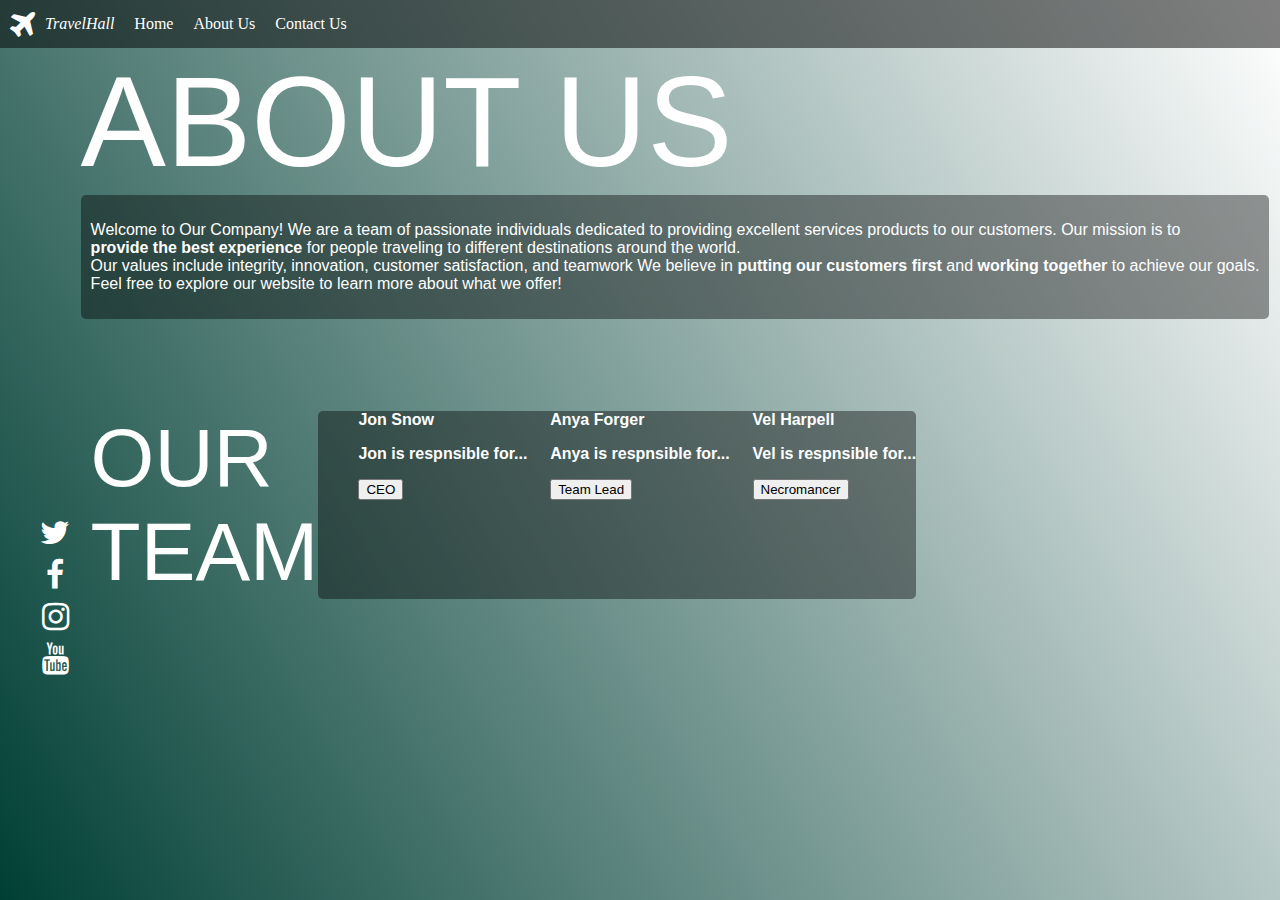
==== about-us.html @ bbefd8c4 "New stuuf" ====
<!DOCTYPE html>
<html>
    <head>
        <title>Travel Hall</title>
        <link rel="stylesheet" href="https://cdnjs.cloudflare.com/ajax/libs/font-awesome/4.7.0/css/font-awesome.min.css">
        <link rel="stylesheet" href="./travel_recommendation.css">
    </head>
    <body>
        <ul class="nav-bar">
            
            <li class="nav-icon"><a href=#home><span class="fa fa-plane fa-2x"></span></a></li>
            
            <div class="nav-links">
                <li><i class="title">TravelHall</i></li>
                <li><a href='./travel_recommendation.html'>Home</a></li>
                <li><a href='./about-us.html'>About Us</a></li>
                <li><a href='./contact-us.html'>Contact Us</a></li>
            </div>
        </ul>

        <div class="content">
            <ul class="socials">
                <li><i class="fa fa-twitter fa-2x"></i></li>
                <li><i class="fa fa-facebook fa-2x"></i></li>
                <li><i class="fa fa-instagram fa-2x"></i></li>
                <li><i class="fa fa-youtube fa-2x"></i></li>
            </ul>

            <div class="home-page">
                <div class="home-page-title">
                    <p>
                        ABOUT US
                    </p>
                </div>

                <div class="about-page-text">
                    <p>
                        Welcome to Our Company! We are a team of passionate individuals dedicated to providing excellent services products to our customers. Our mission is to <br>
                        <b>provide the best experience</b> for people traveling to different destinations around the world.<br>
                        Our values include integrity, innovation, customer satisfaction, and teamwork We believe in <b>putting our customers first</b> and <b>working together</b> to achieve our goals.<br>
                        Feel free to explore our website to learn more about what we offer!</p>
                    </p>
                </div>

                <div class="our-team">
                    <p>OUR<br>TEAM</p>
                    <ul class="people">
                        <li>
                            <b>Jon Snow<b>
                            <p>Jon is respnsible for...</p>
                            <button type="button" class="people-button" id="ceo">CEO</button> 
                        </li>
                        <li>
                            <b>Anya Forger<b>
                            <p>Anya is respnsible for...</p>
                            <button type="button" class="people-button" id="team-lead">Team Lead</button> 
                        </li>
                        <li>
                            <b>Vel Harpell<b>
                            <p>Vel is respnsible for...</p>
                            <button type="button" class="people-button" id="necro">Necromancer</button> 
                        </li>
                    </ul>
                </div>

                
            </div>
            
            <div class="reccomendation">

            </div>
        </div>
    </body>
</html>
---- travel_recommendation.css ----
body {
    background-image: linear-gradient(60deg,
    rgb(0, 63, 53),
    rgba(0, 0, 0, 0)), url('https://www.tripsavvy.com/thmb/2AGo509kDat7XpEKPCAw2pQhRzk=/1500x0/filters:no_upscale():max_bytes(150000):strip_icc()/cityscape-of-melbourne-city-of-australia-during-the-sunset--873409300-8db98cef20b44200abfb339188d801f7.jpg');
    background-repeat: no-repeat;
    background-attachment: fixed;
    background-size: cover;
    margin: 0;
    padding: 0;
    position: relative
}


ul.nav-bar {
    list-style-type: none;
    margin: 0;
    padding: 5px;
    overflow: hidden;
    background-color: rgba(0,0,0,0.5);
    display: block;
}

li {
    display: inline-block;
    text-decoration: none;
    margin: auto; 
}

.nav-links>li {
    float: left;
    display: block;
    padding: 10px;
    margin: auto;
}

.nav-icon {
    float: left;
    display: block;
    padding-top: 5px;
    padding-left: 5px;
    margin: auto;
}

a {
    color: white;
    text-decoration: none;
}

i {
    color: white;
    text-decoration: none;
}

.search-bar {
    float: right;
    background-color: white;
    border: none;
    color: rgb(0, 63, 53);
    text-align: center;
    margin: auto;
    padding: 4px;
    border-radius: 32px;
    font-family: Arial, sans-serif;
}

.fa .fa-search {
    color: rgb(0, 63, 53);
}

#search {
    background-color: none;
    border: none;
    text-align: left;
    display: inline-block;
    width: 200px;
    margin: 2px;
}

#search-button, #clear-button {
    background-color:  rgb(0, 63, 53);
    border: none;
    color: white;
    padding: 10px 20px;
    text-align: center;
    display: inline-block;
    cursor: pointer;
    margin-left: 5px;
    margin-right: 5px;
    border-radius: 8px;
    font-family: Arial, sans-serif;
}

.content {
    display: flex;
    flex-wrap: nowrap;
    flex-direction: row;
    justify-content: space-between;
    align-items: flex-end;
}

ul.socials {
    list-style-type: none;
    display: flex;
    order: 0;
    flex-wrap: nowrap;
    flex-direction: column;
    justify-content: center;
    align-items: flex-start;
}

ul.socials>li {
    display: block;
    padding-top: 10px;
}

.home-page {
    display: flex;
    flex-direction: column;
    flex-wrap: nowrap;
    align-items: flex-start;
    justify-content: space-evenly;
}

.home-page-title{
    display: block;
    order: 0;
}

.home-page-title>p {
    color: white;
    font-size: 128px;
    margin: 0px;
    font-family: Impact, Haettenschweiler, 'Arial Narrow Bold', sans-serif;
}

.home-page-text{
    display: block;
    order: 1;
}

.home-page-text>p{
    color: white;
    font-size: 16px;
    font-family: Arial, sans-serif;
}

#book-now {
    background-color:  rgb(1, 83, 70);
    border: none;
    color: white;
    padding: 10px 20px;
    text-align: center;
    display: inline-block;
    cursor: pointer;
    margin-left: 5px;
    margin-right: 5px;
    border-radius: 6px;
    opacity: 0.8;
    font-size: 16px;
    top:800px;
    order: 2;
    font-family: Arial, sans-serif;
}

.reccomendation {
    display: flex;
    flex-wrap: nowrap;
    flex-direction: column;
    order: 2;
}

.about-page-text{
    display: block;
    order: 0;
    background-color: rgba(0, 0, 0, 0.4);
    border-radius: 5px;
    padding: 10px;
}

.about-page-text>p{
    color: white;
    font-size: 16px;
    font-family: Arial, sans-serif;
}

.our-team{
    display: flex;
    flex-direction: row;
    justify-content: space-between;
    order: 1;
    color: white;
    font-size: 82px;
    margin: 0px;
    font-family: Impact, Haettenschweiler, 'Arial Narrow Bold', sans-serif;
    padding: 10px;
}

.people{
    background-color: rgba(0, 0, 0, 0.4);
    border-radius: 5px;
}

.people li{
    color: white;
    font-size: 16px;
    font-family: Arial, sans-serif;
}
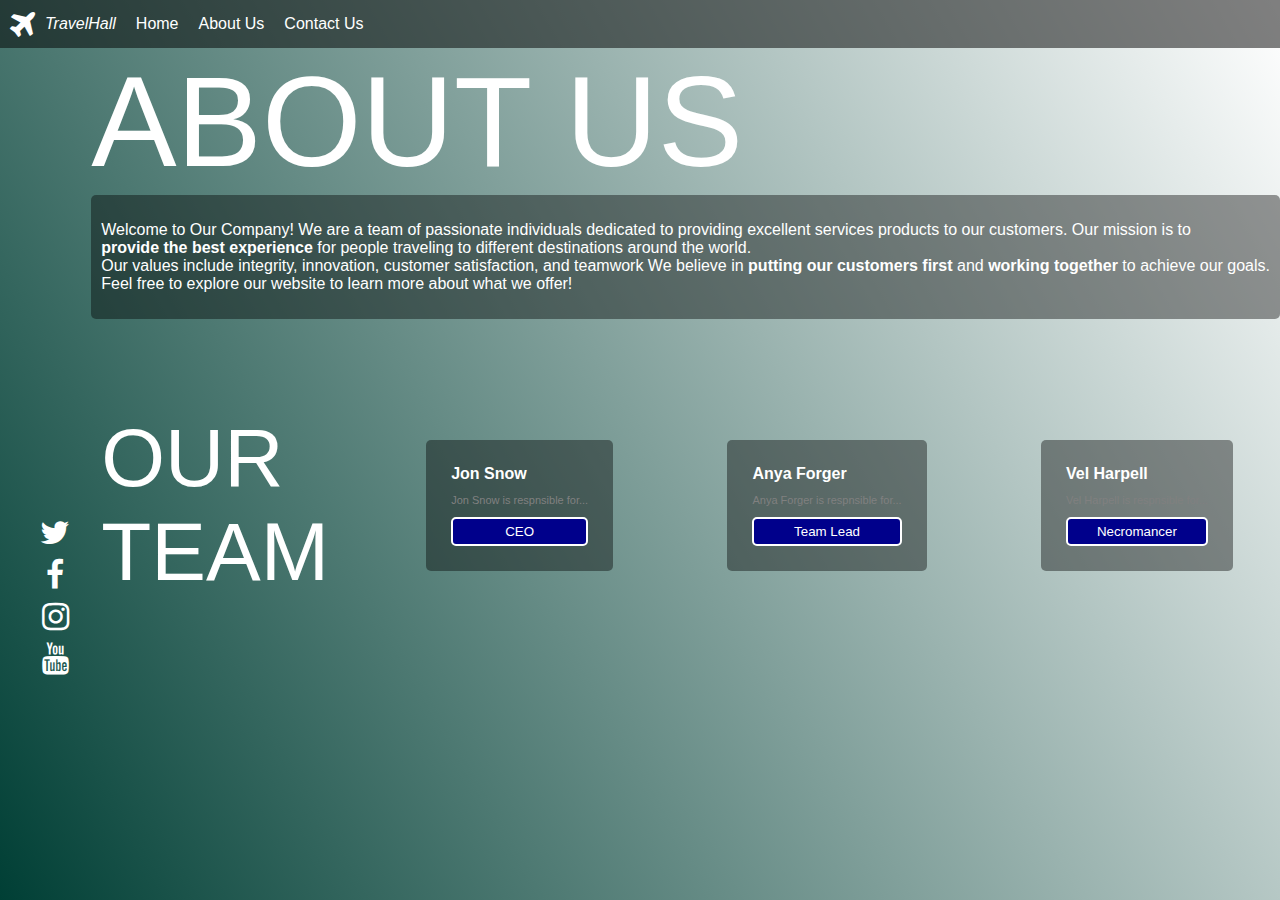
==== commit 9afa6449: "new stuff" ====
--- a/about-us.html
+++ b/about-us.html
@@ -45,19 +45,21 @@
                 <div class="our-team">
                     <p>OUR<br>TEAM</p>
                     <ul class="people">
-                        <li>
-                            <b>Jon Snow<b>
-                            <p>Jon is respnsible for...</p>
+                        <li class="person">
+                            <b>Jon Snow</b>
+                            <p>Jon Snow is respnsible for...</p>
                             <button type="button" class="people-button" id="ceo">CEO</button> 
                         </li>
-                        <li>
-                            <b>Anya Forger<b>
-                            <p>Anya is respnsible for...</p>
+
+                        <li class="person">
+                            <b>Anya Forger</b>
+                            <p>Anya Forger is respnsible for...</p>
                             <button type="button" class="people-button" id="team-lead">Team Lead</button> 
                         </li>
-                        <li>
-                            <b>Vel Harpell<b>
-                            <p>Vel is respnsible for...</p>
+
+                        <li class="person">
+                            <b>Vel Harpell</b>
+                            <p>Vel Harpell is respnsible for...</p>
                             <button type="button" class="people-button" id="necro">Necromancer</button> 
                         </li>
                     </ul>
@@ -65,10 +67,7 @@
 
                 
             </div>
-            
-            <div class="reccomendation">
 
-            </div>
         </div>
     </body>
 </html>
--- a/travel_recommendation.css
+++ b/travel_recommendation.css
@@ -7,7 +7,8 @@
     background-size: cover;
     margin: 0;
     padding: 0;
-    position: relative
+    position: relative;
+    font-family: Arial, sans-serif;
 }
 
 
@@ -60,7 +61,6 @@
     margin: auto;
     padding: 4px;
     border-radius: 32px;
-    font-family: Arial, sans-serif;
 }
 
 .fa .fa-search {
@@ -87,7 +87,6 @@
     margin-left: 5px;
     margin-right: 5px;
     border-radius: 8px;
-    font-family: Arial, sans-serif;
 }
 
 .content {
@@ -141,7 +140,7 @@
 .home-page-text>p{
     color: white;
     font-size: 16px;
-    font-family: Arial, sans-serif;
+    padding: 10px;
 }
 
 #book-now {
@@ -159,7 +158,6 @@
     font-size: 16px;
     top:800px;
     order: 2;
-    font-family: Arial, sans-serif;
 }
 
 .reccomendation {
@@ -180,28 +178,57 @@
 .about-page-text>p{
     color: white;
     font-size: 16px;
-    font-family: Arial, sans-serif;
 }
 
 .our-team{
     display: flex;
     flex-direction: row;
-    justify-content: space-between;
+    justify-content: flex-start;
     order: 1;
     color: white;
     font-size: 82px;
     margin: 0px;
     font-family: Impact, Haettenschweiler, 'Arial Narrow Bold', sans-serif;
     padding: 10px;
+    width: 100%
 }
 
 .people{
+    display: flex;
+    flex-direction: row;
+    justify-content: space-evenly;
+    flex-wrap: nowrap;
+    width: 100%;
+}
+
+.person{
     background-color: rgba(0, 0, 0, 0.4);
     border-radius: 5px;
-}
-
-.people li{
-    color: white;
-    font-size: 16px;
+    padding: 25px;
+    display: flex;
+    flex-direction: column;
     font-family: Arial, sans-serif;
-}
+    justify-content: space-around;
+}
+
+.person b{
+    color: white;
+    font-size: 16px;
+}
+
+.person p{
+    color: rgb(128, 128, 128);
+    font-size: 11px;
+}
+
+.people-button{
+    width: 100%;
+    border-radius: 5px;
+    border: 2px solid white;
+    border-color: white;
+    background-color: darkblue;
+    color: white;
+    padding: 5px;
+    cursor: pointer;
+}
+
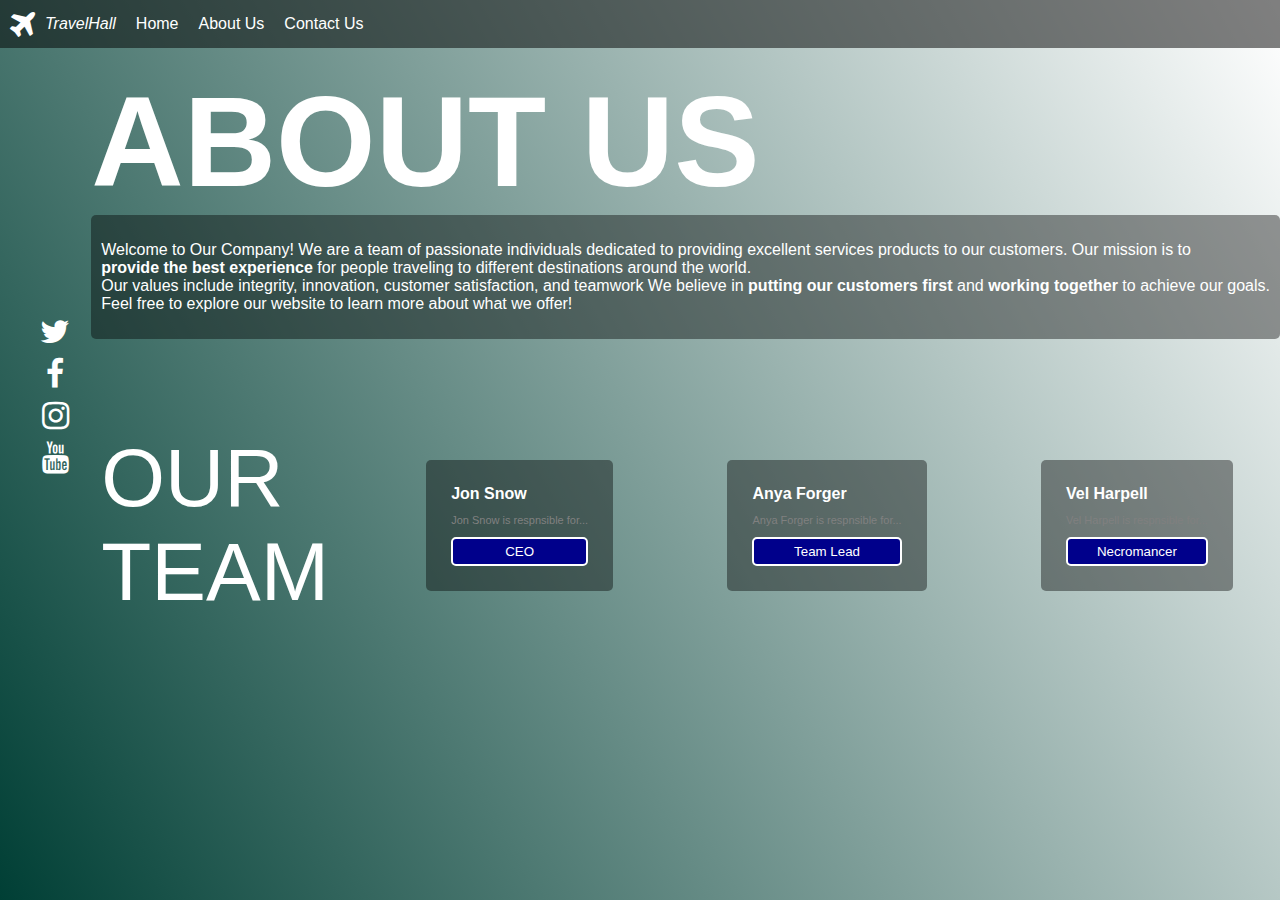
==== commit 10dc4139: "New stuff" ====
--- a/about-us.html
+++ b/about-us.html
@@ -28,9 +28,9 @@
 
             <div class="home-page">
                 <div class="home-page-title">
-                    <p>
+                    <h1>
                         ABOUT US
-                    </p>
+                    </h1>
                 </div>
 
                 <div class="about-page-text">
@@ -69,5 +69,6 @@
             </div>
 
         </div>
+        <script src="./travel_recommendation.js"></script>
     </body>
 </html>
--- a/travel_recommendation.css
+++ b/travel_recommendation.css
@@ -94,7 +94,8 @@
     flex-wrap: nowrap;
     flex-direction: row;
     justify-content: space-between;
-    align-items: flex-end;
+    align-items: center;
+    padding-top: 20px;
 }
 
 ul.socials {
@@ -125,7 +126,7 @@
     order: 0;
 }
 
-.home-page-title>p {
+h1{
     color: white;
     font-size: 128px;
     margin: 0px;
@@ -156,7 +157,6 @@
     border-radius: 6px;
     opacity: 0.8;
     font-size: 16px;
-    top:800px;
     order: 2;
 }
 
@@ -232,3 +232,51 @@
     cursor: pointer;
 }
 
+.contact-form{
+    display: flex;
+    border-radius: 5px;
+    padding: 25px;
+    flex-direction: column;
+    flex-wrap: nowrap;
+    background-color: rgba(0, 0, 0, 0.4);
+    color: white;
+    width: 40%;
+    align-self: flex-end;
+}
+
+.contact-form>label{
+    padding: 10px;
+}
+
+.contact-form>textarea{
+    background-color: rgba(0, 0, 0, 0);
+    color: white;
+    border-radius: 5px;
+    border: 2px solid white;
+    padding: 10px;
+    margin: 10px;
+}
+
+.contact-form>input{
+    background-color: rgba(0, 0, 0, 0);
+    border-radius: 5px;
+    border: 2px solid white;
+    padding: 10px;
+    margin: 10px;
+}
+
+.contact-form>input[type=submit]{
+    background-color:  rgb(1, 83, 70);
+    border: none;
+    color: white;
+    padding: 10px 20px;
+    text-align: center;
+    display: inline-block;
+    cursor: pointer;
+    margin-left: 5px;
+    margin-right: 5px;
+    border-radius: 6px;
+    opacity: 0.8;
+    font-size: 16px;
+    margin: 10px;
+}
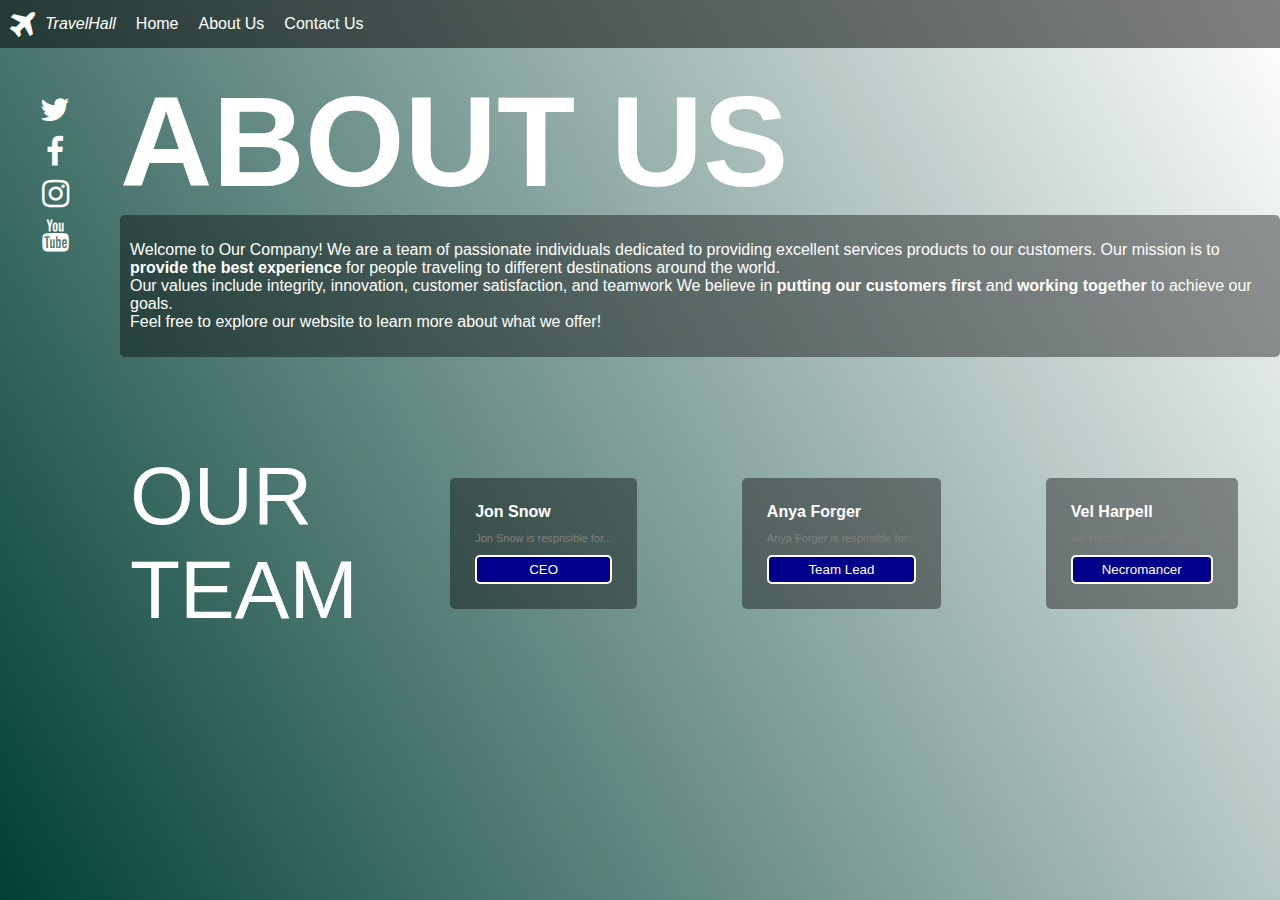
==== commit 183a3a14: "Final2" ====
--- a/about-us.html
+++ b/about-us.html
@@ -12,7 +12,7 @@
             
             <div class="nav-links">
                 <li><i class="title">TravelHall</i></li>
-                <li><a href='./travel_recommendation.html'>Home</a></li>
+                <li><a href='./index.html'>Home</a></li>
                 <li><a href='./about-us.html'>About Us</a></li>
                 <li><a href='./contact-us.html'>Contact Us</a></li>
             </div>
--- a/travel_recommendation.css
+++ b/travel_recommendation.css
@@ -73,6 +73,9 @@
     text-align: left;
     display: inline-block;
     width: 200px;
+    height: 30px;
+    padding-left: 5px;
+    font-size: 12px;
     margin: 2px;
 }
 
@@ -93,7 +96,7 @@
     display: flex;
     flex-wrap: nowrap;
     flex-direction: row;
-    justify-content: space-between;
+    justify-content: start;
     align-items: center;
     padding-top: 20px;
 }
@@ -104,8 +107,15 @@
     order: 0;
     flex-wrap: nowrap;
     flex-direction: column;
-    justify-content: center;
-    align-items: flex-start;
+    align-items: center;
+    align-self: flex-start;
+}
+
+.line {
+    border-left:1px solid white;
+    height:300px;
+    margin-top:30px;
+    margin-bottom:30px;
 }
 
 ul.socials>li {
@@ -119,11 +129,14 @@
     flex-wrap: nowrap;
     align-items: flex-start;
     justify-content: space-evenly;
+    align-self: flex-start;
+    padding-left: 50px;
 }
 
 .home-page-title{
     display: block;
     order: 0;
+    align-self: flex-start;
 }
 
 h1{
@@ -136,6 +149,7 @@
 .home-page-text{
     display: block;
     order: 1;
+    width: auto;
 }
 
 .home-page-text>p{
@@ -280,3 +294,60 @@
     font-size: 16px;
     margin: 10px;
 }
+
+.reccomendation{
+    order: 2;
+    display: flex;
+    flex-direction: column;
+    flex-wrap: nowrap;
+    align-items: flex-end;
+}
+
+.reccomendation-item{
+    width: 33%;
+    background-color: white;
+    border-radius: 10px;
+    margin: 20px;
+    width: 80%;
+    
+}
+
+.reccomendation-item img{
+    width: 100%;
+    border-top-left-radius: 10px;
+    border-top-right-radius: 10px;
+}
+
+.reccomendation-item h2{
+    color: black;
+    font-size: 16px;
+    padding: 10px;
+}
+
+.reccomendation-item p {
+    color: black;
+    font-size: 16px;
+    padding: 10px;
+}
+
+.reccomendation button {
+    background-color:  rgb(1, 83, 70);
+    border: none;
+    color: white;
+    padding: 10px;
+    text-align: center;
+    display: inline-block;
+    cursor: pointer;
+    margin: 5px;
+    border-radius: 6px;
+    opacity: 0.8;
+    font-size: 16px;
+}
+
+.placeholder{
+    width:80%;
+    background-color: rgb(1, 83, 70);
+    border-radius: 20px;
+    font-size: 16px;
+    color: white;
+}
